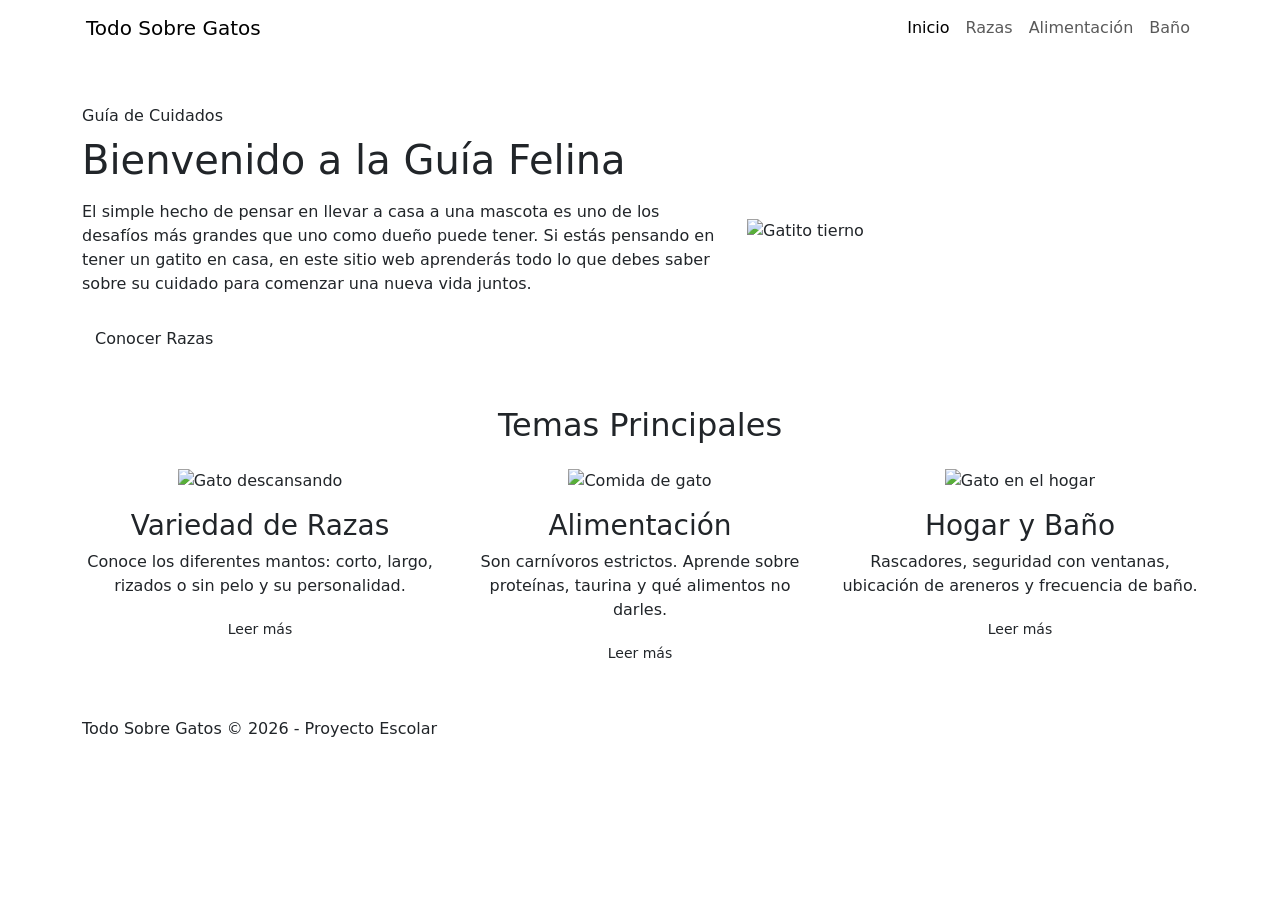
==== index.html @ aeb09612 "Se hacen el primer commit del proyecto" ====
<!DOCTYPE html>
<html lang="es">
<head>
  <meta charset="UTF-8">
  <meta name="viewport" content="width=device-width, initial-scale=1.0">
  <title>Todo Sobre Gatos - Inicio</title>
  <!-- Bootstrap 5 -->
  <link href="https://cdn.jsdelivr.net/npm/bootstrap@5.3.3/dist/css/bootstrap.min.css" rel="stylesheet">
  <!-- Estilos propios -->
  <link rel="stylesheet" href="./css/style.css">
</head>
<body>

  <header>
    <nav class="navbar navbar-expand-lg">
      <div class="container">
        <a class="navbar-brand" href="index.html">
          <i class="fa-solid fa-cat text-danger me-1"></i> Todo Sobre Gatos
        </a>
        <button class="navbar-toggler" type="button" data-bs-toggle="collapse" data-bs-target="#menu">
          <span class="navbar-toggler-icon"></span>
        </button>
        <div class="collapse navbar-collapse" id="menu">
          <ul class="navbar-nav ms-auto">
            <li class="nav-item"><a class="nav-link active" href="index.html">Inicio</a></li>
            <li class="nav-item"><a class="nav-link" href="razas.html">Razas</a></li>
            <li class="nav-item"><a class="nav-link" href="alimentacion.html">Alimentación</a></li>
            <li class="nav-item"><a class="nav-link" href="hogar.html">Baño</a></li>
          </ul>
        </div>
      </div>
    </nav>
  </header>

  <main class="container my-5">
    <!-- Presentación -->
    <section class="row align-items-center mb-5">
      <div class="col-md-7">
        <span class="etiqueta-pastel">Guía de Cuidados</span>
        <h1 class="mt-2">Bienvenido a la Guía Felina</h1>
        <p class="mt-3">
          El simple hecho de pensar en llevar a casa a una mascota es uno de los desafíos más grandes que uno como dueño puede tener. Si estás pensando en tener un gatito en casa, en este sitio web aprenderás todo lo que debes saber sobre su cuidado para comenzar una nueva vida juntos.
        </p>
        <a href="razas.html" class="btn btn-pastel mt-2">Conocer Razas</a>
      </div>
      <div class="col-md-5 mt-4 mt-md-0">
        <div class="zoom-foto">
          <img src="https://images.unsplash.com/photo-1514888286974-6c03e2ca1dba?auto=format&fit=crop&w=600&q=80" alt="Gatito tierno">
        </div>
      </div>
    </section>

    <!-- Secciones del sitio -->
    <section>
      <h2 class="text-center mb-4">Temas Principales</h2>
      <div class="row">
        
        <article class="col-md-4">
          <div class="tarjeta-gato text-center">
            <div class="zoom-foto mb-3">
              <img src="https://images.unsplash.com/photo-1573865526739-10659fec78a5?auto=format&fit=crop&w=500&q=80" alt="Gato descansando">
            </div>
            <h3>Variedad de Razas</h3>
            <p>Conoce los diferentes mantos: corto, largo, rizados o sin pelo y su personalidad.</p>
            <a href="razas.html" class="btn btn-sm btn-pastel">Leer más</a>
          </div>
        </article>

        <article class="col-md-4">
          <div class="tarjeta-gato text-center">
            <div class="zoom-foto mb-3">
              <img src="https://images.unsplash.com/photo-1548767797-d8c844163c4c?auto=format&fit=crop&w=500&q=80" alt="Comida de gato">
            </div>
            <h3>Alimentación</h3>
            <p>Son carnívoros estrictos. Aprende sobre proteínas, taurina y qué alimentos no darles.</p>
            <a href="alimentacion.html" class="btn btn-sm btn-pastel">Leer más</a>
          </div>
        </article>

        <article class="col-md-4">
          <div class="tarjeta-gato text-center">
            <div class="zoom-foto mb-3">
              <img src="https://images.unsplash.com/photo-1533738363-b7f9aef128ce?auto=format&fit=crop&w=500&q=80" alt="Gato en el hogar">
            </div>
            <h3>Hogar y Baño</h3>
            <p>Rascadores, seguridad con ventanas, ubicación de areneros y frecuencia de baño.</p>
            <a href="hogar.html" class="btn btn-sm btn-pastel">Leer más</a>
          </div>
        </article>

      </div>
    </section>
  </main>

  <footer>
    <div class="container">
      <p class="mb-0">Todo Sobre Gatos &copy; 2026 - Proyecto Escolar</p>
    </div>
  </footer>

  <script src="https://cdn.jsdelivr.net/npm/bootstrap@5.3.3/dist/js/bootstrap.bundle.min.js"></script>
</body>
</html>
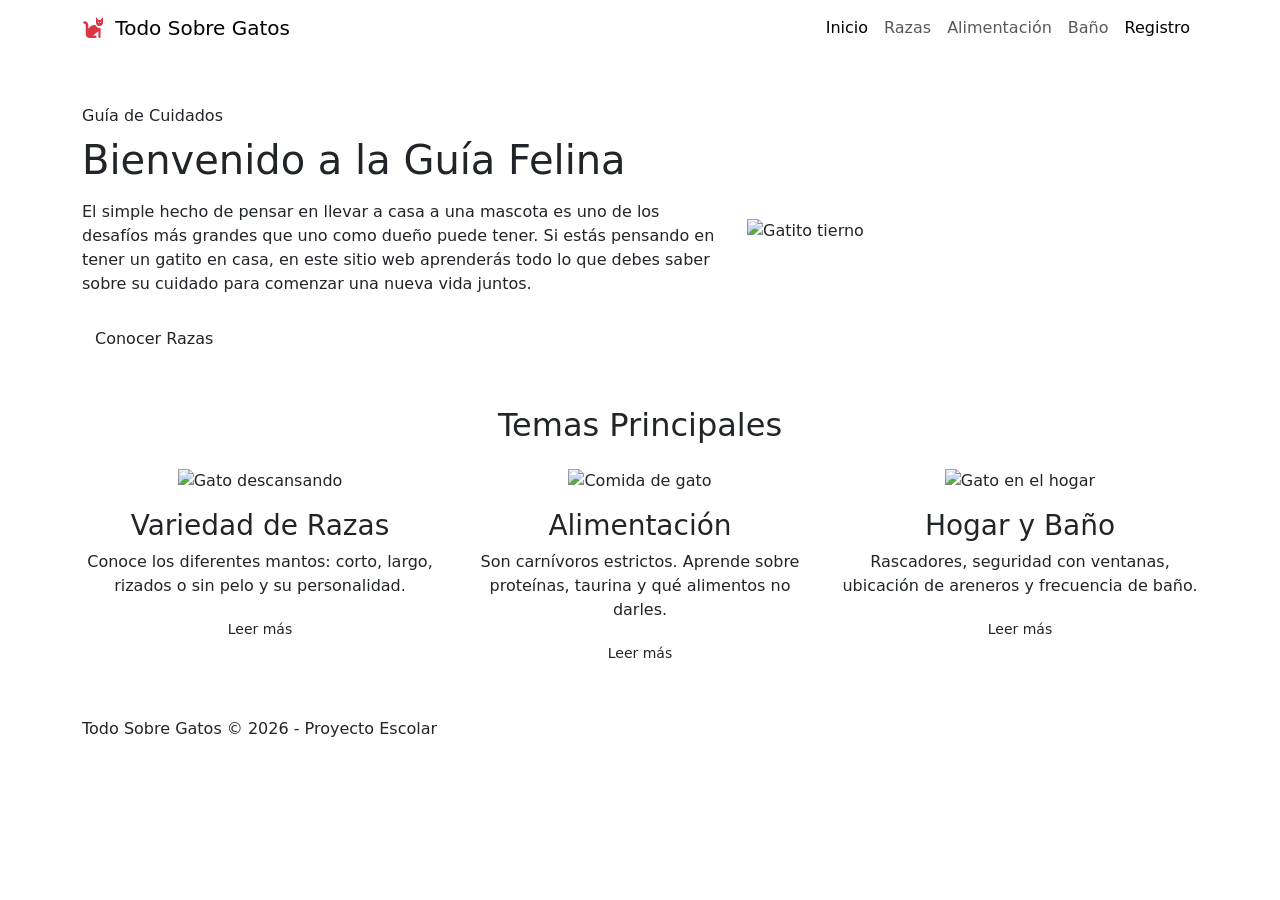
==== commit 44938327: "Commit" ====
--- a/index.html
+++ b/index.html
@@ -6,6 +6,8 @@
   <title>Todo Sobre Gatos - Inicio</title>
   <!-- Bootstrap 5 -->
   <link href="https://cdn.jsdelivr.net/npm/bootstrap@5.3.3/dist/css/bootstrap.min.css" rel="stylesheet">
+  <!-- FontAwesome -->
+  <link rel="stylesheet" href="https://cdnjs.cloudflare.com/ajax/libs/font-awesome/6.5.1/css/all.min.css">
   <!-- Estilos propios -->
   <link rel="stylesheet" href="./css/style.css">
 </head>
@@ -26,6 +28,7 @@
             <li class="nav-item"><a class="nav-link" href="razas.html">Razas</a></li>
             <li class="nav-item"><a class="nav-link" href="alimentacion.html">Alimentación</a></li>
             <li class="nav-item"><a class="nav-link" href="hogar.html">Baño</a></li>
+            <li class="nav-item"><a class="nav-link active" href="adopcion.html">Registro</a></li>
           </ul>
         </div>
       </div>
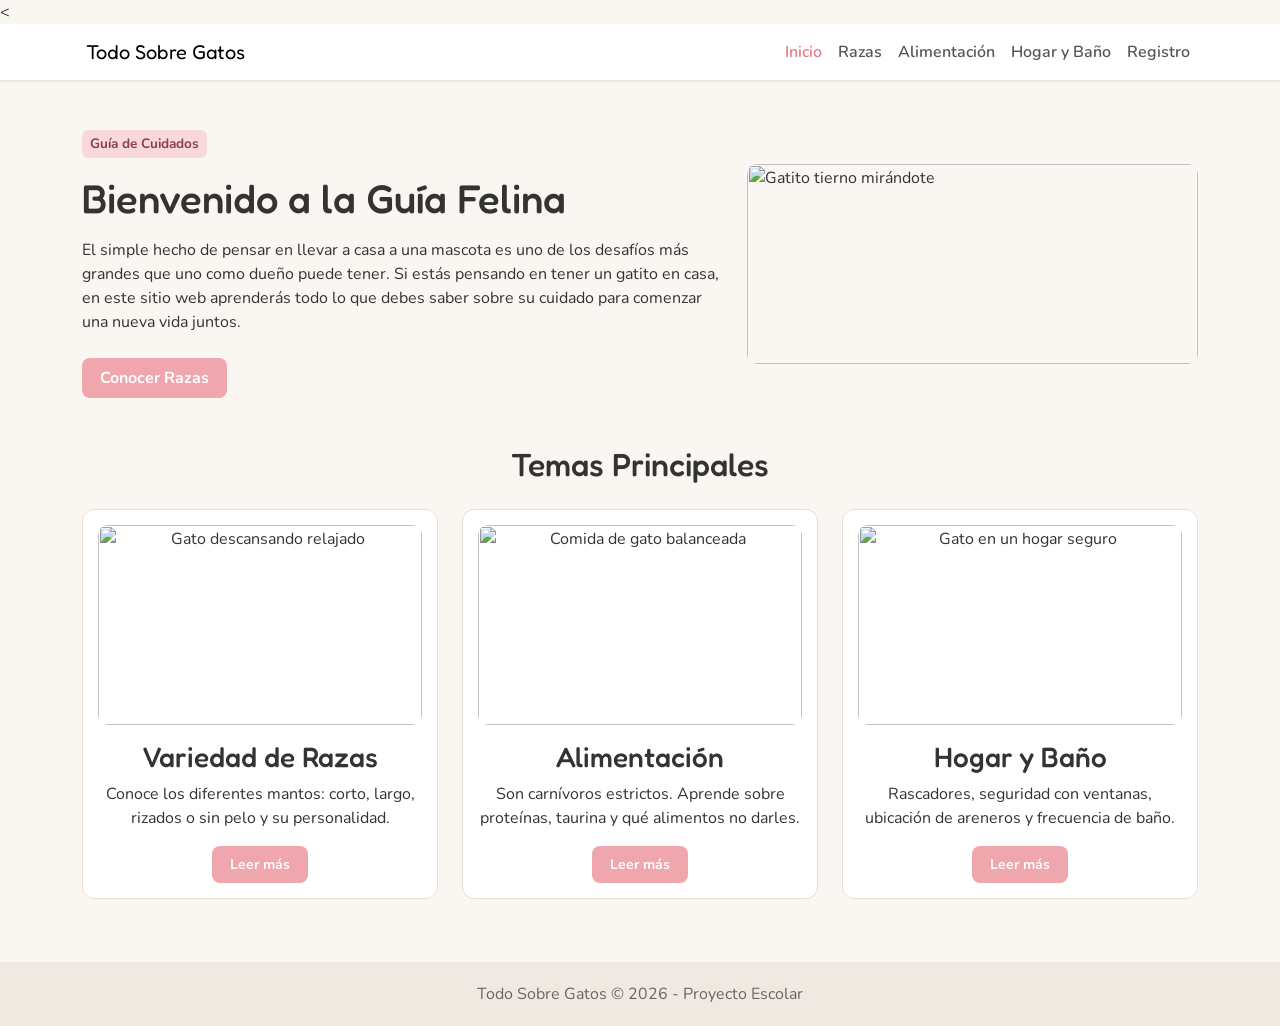
==== commit 2988829a: "Commit" ====
--- a/index.html
+++ b/index.html
@@ -1,20 +1,16 @@
-<!DOCTYPE html>
+<<!DOCTYPE html>
 <html lang="es">
 <head>
   <meta charset="UTF-8">
   <meta name="viewport" content="width=device-width, initial-scale=1.0">
   <title>Todo Sobre Gatos - Inicio</title>
-  <!-- Bootstrap 5 -->
   <link href="https://cdn.jsdelivr.net/npm/bootstrap@5.3.3/dist/css/bootstrap.min.css" rel="stylesheet">
-  <!-- FontAwesome -->
-  <link rel="stylesheet" href="https://cdnjs.cloudflare.com/ajax/libs/font-awesome/6.5.1/css/all.min.css">
-  <!-- Estilos propios -->
   <link rel="stylesheet" href="./css/style.css">
 </head>
 <body>
 
   <header>
-    <nav class="navbar navbar-expand-lg">
+    <nav class="navbar navbar-expand-lg barra-navegacion">
       <div class="container">
         <a class="navbar-brand" href="index.html">
           <i class="fa-solid fa-cat text-danger me-1"></i> Todo Sobre Gatos
@@ -24,11 +20,11 @@
         </button>
         <div class="collapse navbar-collapse" id="menu">
           <ul class="navbar-nav ms-auto">
-            <li class="nav-item"><a class="nav-link active" href="index.html">Inicio</a></li>
-            <li class="nav-item"><a class="nav-link" href="razas.html">Razas</a></li>
-            <li class="nav-item"><a class="nav-link" href="alimentacion.html">Alimentación</a></li>
-            <li class="nav-item"><a class="nav-link" href="hogar.html">Baño</a></li>
-            <li class="nav-item"><a class="nav-link active" href="adopcion.html">Registro</a></li>
+            <li class="nav-item"><a class="nav-link enlace-menu active" href="index.html">Inicio</a></li>
+            <li class="nav-item"><a class="nav-link enlace-menu" href="razas.html">Razas</a></li>
+            <li class="nav-item"><a class="nav-link enlace-menu" href="alimentacion.html">Alimentación</a></li>
+            <li class="nav-item"><a class="nav-link enlace-menu" href="hogar.html">Hogar y Baño</a></li>
+            <li class="nav-item"><a class="nav-link enlace-menu" href="adopcion.html">Registro</a></li>
           </ul>
         </div>
       </div>
@@ -36,7 +32,6 @@
   </header>
 
   <main class="container my-5">
-    <!-- Presentación -->
     <section class="row align-items-center mb-5">
       <div class="col-md-7">
         <span class="etiqueta-pastel">Guía de Cuidados</span>
@@ -44,50 +39,49 @@
         <p class="mt-3">
           El simple hecho de pensar en llevar a casa a una mascota es uno de los desafíos más grandes que uno como dueño puede tener. Si estás pensando en tener un gatito en casa, en este sitio web aprenderás todo lo que debes saber sobre su cuidado para comenzar una nueva vida juntos.
         </p>
-        <a href="razas.html" class="btn btn-pastel mt-2">Conocer Razas</a>
+        <a href="razas.html" class="btn boton-pastel mt-2">Conocer Razas</a>
       </div>
       <div class="col-md-5 mt-4 mt-md-0">
-        <div class="zoom-foto">
-          <img src="https://images.unsplash.com/photo-1514888286974-6c03e2ca1dba?auto=format&fit=crop&w=600&q=80" alt="Gatito tierno">
+        <div class="contenedor-zoom">
+          <img src="https://images.unsplash.com/photo-1514888286974-6c03e2ca1dba?auto=format&fit=crop&w=600&q=80" alt="Gatito tierno mirándote" class="imagen-gato">
         </div>
       </div>
     </section>
 
-    <!-- Secciones del sitio -->
     <section>
       <h2 class="text-center mb-4">Temas Principales</h2>
       <div class="row">
         
         <article class="col-md-4">
-          <div class="tarjeta-gato text-center">
-            <div class="zoom-foto mb-3">
-              <img src="https://images.unsplash.com/photo-1573865526739-10659fec78a5?auto=format&fit=crop&w=500&q=80" alt="Gato descansando">
+          <div class="tarjeta-felina text-center">
+            <div class="contenedor-zoom mb-3">
+              <img src="https://images.unsplash.com/photo-1573865526739-10659fec78a5?auto=format&fit=crop&w=500&q=80" alt="Gato descansando relajado" class="imagen-gato">
             </div>
             <h3>Variedad de Razas</h3>
             <p>Conoce los diferentes mantos: corto, largo, rizados o sin pelo y su personalidad.</p>
-            <a href="razas.html" class="btn btn-sm btn-pastel">Leer más</a>
+            <a href="razas.html" class="btn btn-sm boton-pastel">Leer más</a>
           </div>
         </article>
 
         <article class="col-md-4">
-          <div class="tarjeta-gato text-center">
-            <div class="zoom-foto mb-3">
-              <img src="https://images.unsplash.com/photo-1548767797-d8c844163c4c?auto=format&fit=crop&w=500&q=80" alt="Comida de gato">
+          <div class="tarjeta-felina text-center">
+            <div class="contenedor-zoom mb-3">
+              <img src="https://images.unsplash.com/photo-1548767797-d8c844163c4c?auto=format&fit=crop&w=500&q=80" alt="Comida de gato balanceada" class="imagen-gato">
             </div>
             <h3>Alimentación</h3>
             <p>Son carnívoros estrictos. Aprende sobre proteínas, taurina y qué alimentos no darles.</p>
-            <a href="alimentacion.html" class="btn btn-sm btn-pastel">Leer más</a>
+            <a href="alimentacion.html" class="btn btn-sm boton-pastel">Leer más</a>
           </div>
         </article>
 
         <article class="col-md-4">
-          <div class="tarjeta-gato text-center">
-            <div class="zoom-foto mb-3">
-              <img src="https://images.unsplash.com/photo-1533738363-b7f9aef128ce?auto=format&fit=crop&w=500&q=80" alt="Gato en el hogar">
+          <div class="tarjeta-felina text-center">
+            <div class="contenedor-zoom mb-3">
+              <img src="https://images.unsplash.com/photo-1533738363-b7f9aef128ce?auto=format&fit=crop&w=500&q=80" alt="Gato en un hogar seguro" class="imagen-gato">
             </div>
             <h3>Hogar y Baño</h3>
             <p>Rascadores, seguridad con ventanas, ubicación de areneros y frecuencia de baño.</p>
-            <a href="hogar.html" class="btn btn-sm btn-pastel">Leer más</a>
+            <a href="hogar.html" class="btn btn-sm boton-pastel">Leer más</a>
           </div>
         </article>
 
@@ -95,7 +89,7 @@
     </section>
   </main>
 
-  <footer>
+  <footer class="pie-pagina">
     <div class="container">
       <p class="mb-0">Todo Sobre Gatos &copy; 2026 - Proyecto Escolar</p>
     </div>
@@ -103,5 +97,4 @@
 
   <script src="https://cdn.jsdelivr.net/npm/bootstrap@5.3.3/dist/js/bootstrap.bundle.min.js"></script>
 </body>
-</html>
-
+</html>
--- a/css/style.css
+++ b/css/style.css
@@ -0,0 +1,91 @@
+/* Tipografías de Google Fonts */
+@import url('https://fonts.googleapis.com/css2?family=Fredoka:wght@600&family=Nunito:wght@400;700&display=swap');
+
+body {
+  font-family: 'Nunito', sans-serif;
+  background-color: #FAF7F2; /* Crema suave */
+  color: #333333;
+}
+
+h1, h2, h3, h4, .navbar-brand {
+  font-family: 'Fredoka', cursive;
+}
+
+/* Barra de navegación */
+.barra-navegacion {
+  background-color: #FFFFFF;
+  border-bottom: 2px solid #F0E6DD;
+}
+
+.enlace-menu {
+  color: #555555 !important;
+  font-weight: 600;
+}
+
+.enlace-menu:hover, .enlace-menu.active {
+  color: #E27D8A !important;
+}
+
+/* =========================================
+   ZOOM EN IMÁGENES AL PASAR EL CURSOR
+   ========================================= */
+.contenedor-zoom {
+  overflow: hidden;
+  border-radius: 10px;
+}
+
+.imagen-gato {
+  width: 100%;
+  height: 200px;
+  object-fit: cover;
+  transition: transform 0.3s ease;
+}
+
+.contenedor-zoom:hover .imagen-gato {
+  transform: scale(1.08); /* Aumenta 8% su tamaño */
+}
+
+/* Tarjetas de contenido */
+.tarjeta-felina {
+  background-color: #FFFFFF;
+  border: 1px solid #EADCD1;
+  border-radius: 12px;
+  padding: 15px;
+  margin-bottom: 15px;
+}
+
+/* Botones pastel */
+.boton-pastel {
+  background-color: #EFA6AD;
+  color: #FFFFFF;
+  border: none;
+  font-weight: 700;
+  border-radius: 8px;
+  padding: 8px 18px;
+}
+
+.boton-pastel:hover {
+  background-color: #E27D8A;
+  color: #FFFFFF;
+}
+
+/* Etiquetas destacadas */
+.etiqueta-pastel {
+  background-color: #F8D8DC;
+  color: #8C404B;
+  padding: 4px 8px;
+  border-radius: 6px;
+  font-size: 0.85rem;
+  font-weight: 700;
+  display: inline-block;
+  margin-bottom: 8px;
+}
+
+/* Pie de página */
+.pie-pagina {
+  background-color: #EFE9E2;
+  color: #666666;
+  text-align: center;
+  padding: 20px 0;
+  margin-top: 40px;
+}
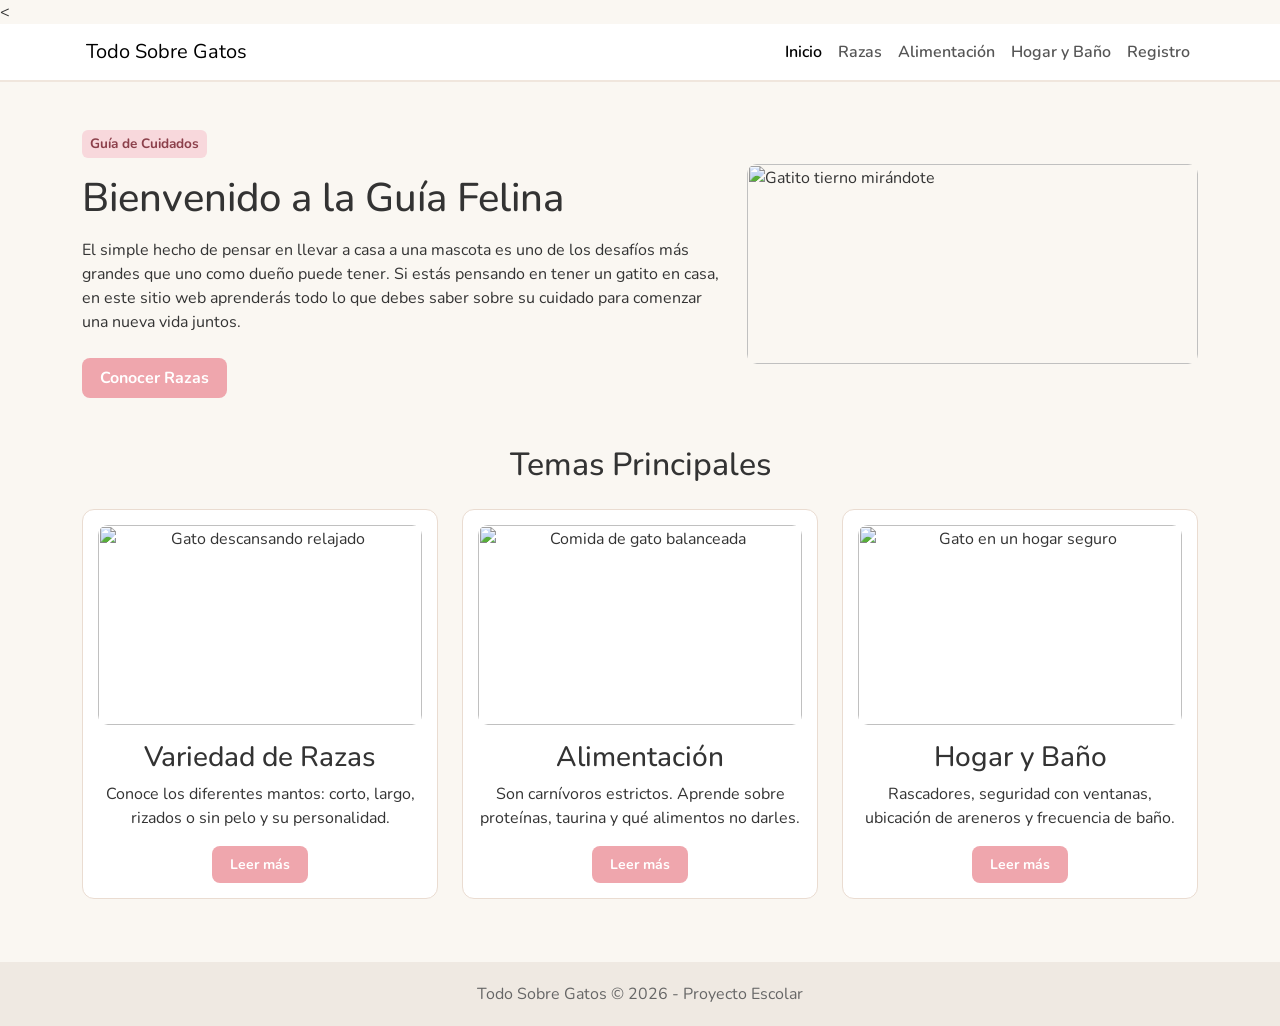
==== commit ad024f7e: "Imagenes gatos" ====
--- a/index.html
+++ b/index.html
@@ -66,7 +66,7 @@
         <article class="col-md-4">
           <div class="tarjeta-felina text-center">
             <div class="contenedor-zoom mb-3">
-              <img src="https://images.unsplash.com/photo-1548767797-d8c844163c4c?auto=format&fit=crop&w=500&q=80" alt="Comida de gato balanceada" class="imagen-gato">
+              <img src="https://thumbs.dreamstime.com/b/comida-para-gatos-y-agua-secas-en-cuenco-en-piso-marr%C3%B3n-77511211.jpg" alt="Comida de gato balanceada" class="imagen-gato">
             </div>
             <h3>Alimentación</h3>
             <p>Son carnívoros estrictos. Aprende sobre proteínas, taurina y qué alimentos no darles.</p>
@@ -77,7 +77,7 @@
         <article class="col-md-4">
           <div class="tarjeta-felina text-center">
             <div class="contenedor-zoom mb-3">
-              <img src="https://images.unsplash.com/photo-1533738363-b7f9aef128ce?auto=format&fit=crop&w=500&q=80" alt="Gato en un hogar seguro" class="imagen-gato">
+              <img src="https://encrypted-tbn0.gstatic.com/images?q=tbn:ANd9GcRwmaPmTNrIIwmXe6kV9lyZPFDNQwAwC_6-fLfDDXfePA&s=10" alt="Gato en un hogar seguro" class="imagen-gato">
             </div>
             <h3>Hogar y Baño</h3>
             <p>Rascadores, seguridad con ventanas, ubicación de areneros y frecuencia de baño.</p>
--- a/css/style.css
+++ b/css/style.css
@@ -7,7 +7,16 @@
   color: #333333;
 }
 
-h1, h2, h3, h4, .navbar-brand {
+h1 .navbar-brand {
+  font-family: 'Fredoka', cursive;
+}
+h2 .navbar-brand {
+  font-family: 'Fredoka', cursive;
+}
+h3 .navbar-brand {
+  font-family: 'Fredoka', cursive;
+}
+h4 .navbar-brand {
   font-family: 'Fredoka', cursive;
 }
 
@@ -18,17 +27,14 @@
 }
 
 .enlace-menu {
-  color: #555555 !important;
+  color: #555555;
   font-weight: 600;
 }
 
 .enlace-menu:hover, .enlace-menu.active {
-  color: #E27D8A !important;
+  color: #E27D8A;
 }
 
-/* =========================================
-   ZOOM EN IMÁGENES AL PASAR EL CURSOR
-   ========================================= */
 .contenedor-zoom {
   overflow: hidden;
   border-radius: 10px;
@@ -37,12 +43,11 @@
 .imagen-gato {
   width: 100%;
   height: 200px;
-  object-fit: cover;
   transition: transform 0.3s ease;
 }
 
 .contenedor-zoom:hover .imagen-gato {
-  transform: scale(1.08); /* Aumenta 8% su tamaño */
+  transform: scale(1.08); 
 }
 
 /* Tarjetas de contenido */
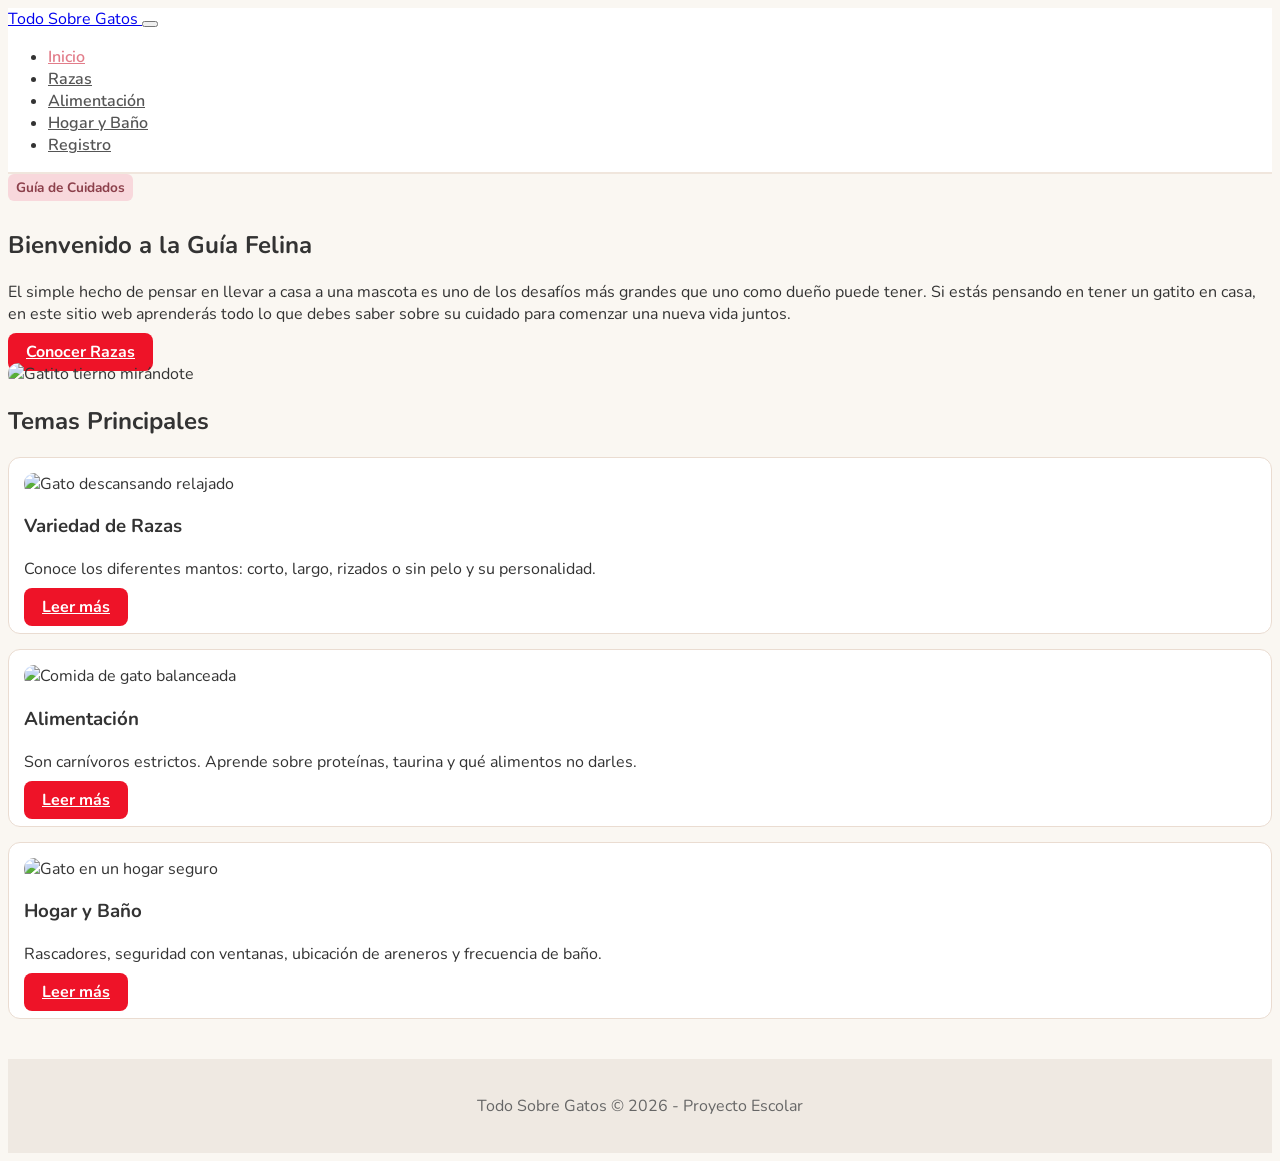
==== commit 49ea9e0e: "Commit" ====
--- a/index.html
+++ b/index.html
@@ -1,10 +1,9 @@
-<<!DOCTYPE html>
+<!DOCTYPE html>
 <html lang="es">
 <head>
   <meta charset="UTF-8">
   <meta name="viewport" content="width=device-width, initial-scale=1.0">
   <title>Todo Sobre Gatos - Inicio</title>
-  <link href="https://cdn.jsdelivr.net/npm/bootstrap@5.3.3/dist/css/bootstrap.min.css" rel="stylesheet">
   <link rel="stylesheet" href="./css/style.css">
 </head>
 <body>
@@ -55,7 +54,7 @@
         <article class="col-md-4">
           <div class="tarjeta-felina text-center">
             <div class="contenedor-zoom mb-3">
-              <img src="https://images.unsplash.com/photo-1573865526739-10659fec78a5?auto=format&fit=crop&w=500&q=80" alt="Gato descansando relajado" class="imagen-gato">
+              <img src="https://mascotesgroomingblogsetratade.home.blog/wp-content/uploads/2022/06/img_1872.jpg" alt="Gato descansando relajado" class="imagen-gato">
             </div>
             <h3>Variedad de Razas</h3>
             <p>Conoce los diferentes mantos: corto, largo, rizados o sin pelo y su personalidad.</p>
@@ -94,7 +93,5 @@
       <p class="mb-0">Todo Sobre Gatos &copy; 2026 - Proyecto Escolar</p>
     </div>
   </footer>
-
-  <script src="https://cdn.jsdelivr.net/npm/bootstrap@5.3.3/dist/js/bootstrap.bundle.min.js"></script>
 </body>
 </html>
--- a/css/style.css
+++ b/css/style.css
@@ -1,4 +1,3 @@
-/* Tipografías de Google Fonts */
 @import url('https://fonts.googleapis.com/css2?family=Fredoka:wght@600&family=Nunito:wght@400;700&display=swap');
 
 body {
@@ -31,7 +30,10 @@
   font-weight: 600;
 }
 
-.enlace-menu:hover, .enlace-menu.active {
+.enlace-menu:hover {
+  color: #E27D8A;
+}
+.enlace-menu.active{
   color: #E27D8A;
 }
 
@@ -45,12 +47,19 @@
   height: 200px;
   transition: transform 0.3s ease;
 }
-
+.imagen-gatoo {
+  width: 80%;
+  height: 400px;
+  transition: transform 0.3s ease;
+}
 .contenedor-zoom:hover .imagen-gato {
   transform: scale(1.08); 
 }
+.contenedor-zoom:hover .imagen-gatoo {
+  transform: scale(1.08); 
+}
 
-/* Tarjetas de contenido */
+
 .tarjeta-felina {
   background-color: #FFFFFF;
   border: 1px solid #EADCD1;
@@ -59,9 +68,9 @@
   margin-bottom: 15px;
 }
 
-/* Botones pastel */
+/* Botones que se me olvida jajaja */
 .boton-pastel {
-  background-color: #EFA6AD;
+  background-color: #ee1328;
   color: #FFFFFF;
   border: none;
   font-weight: 700;
@@ -74,7 +83,7 @@
   color: #FFFFFF;
 }
 
-/* Etiquetas destacadas */
+
 .etiqueta-pastel {
   background-color: #F8D8DC;
   color: #8C404B;
@@ -86,7 +95,7 @@
   margin-bottom: 8px;
 }
 
-/* Pie de página */
+
 .pie-pagina {
   background-color: #EFE9E2;
   color: #666666;
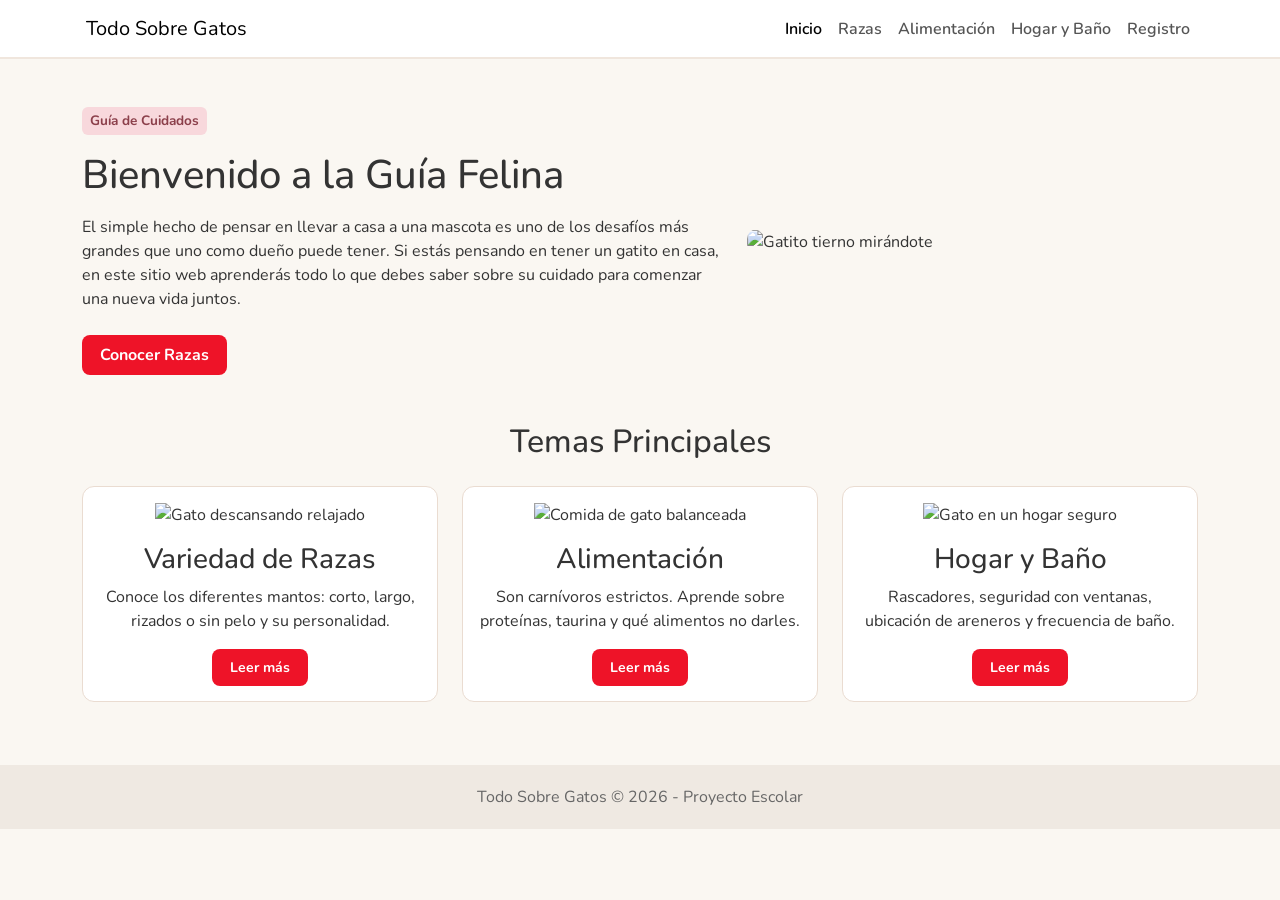
==== commit 59b480b6: "Commit" ====
--- a/index.html
+++ b/index.html
@@ -4,6 +4,7 @@
   <meta charset="UTF-8">
   <meta name="viewport" content="width=device-width, initial-scale=1.0">
   <title>Todo Sobre Gatos - Inicio</title>
+  <link href="https://cdn.jsdelivr.net/npm/bootstrap@5.3.3/dist/css/bootstrap.min.css" rel="stylesheet">
   <link rel="stylesheet" href="./css/style.css">
 </head>
 <body>
@@ -93,5 +94,7 @@
       <p class="mb-0">Todo Sobre Gatos &copy; 2026 - Proyecto Escolar</p>
     </div>
   </footer>
+
+  <script src="https://cdn.jsdelivr.net/npm/bootstrap@5.3.3/dist/js/bootstrap.bundle.min.js"></script>
 </body>
 </html>
